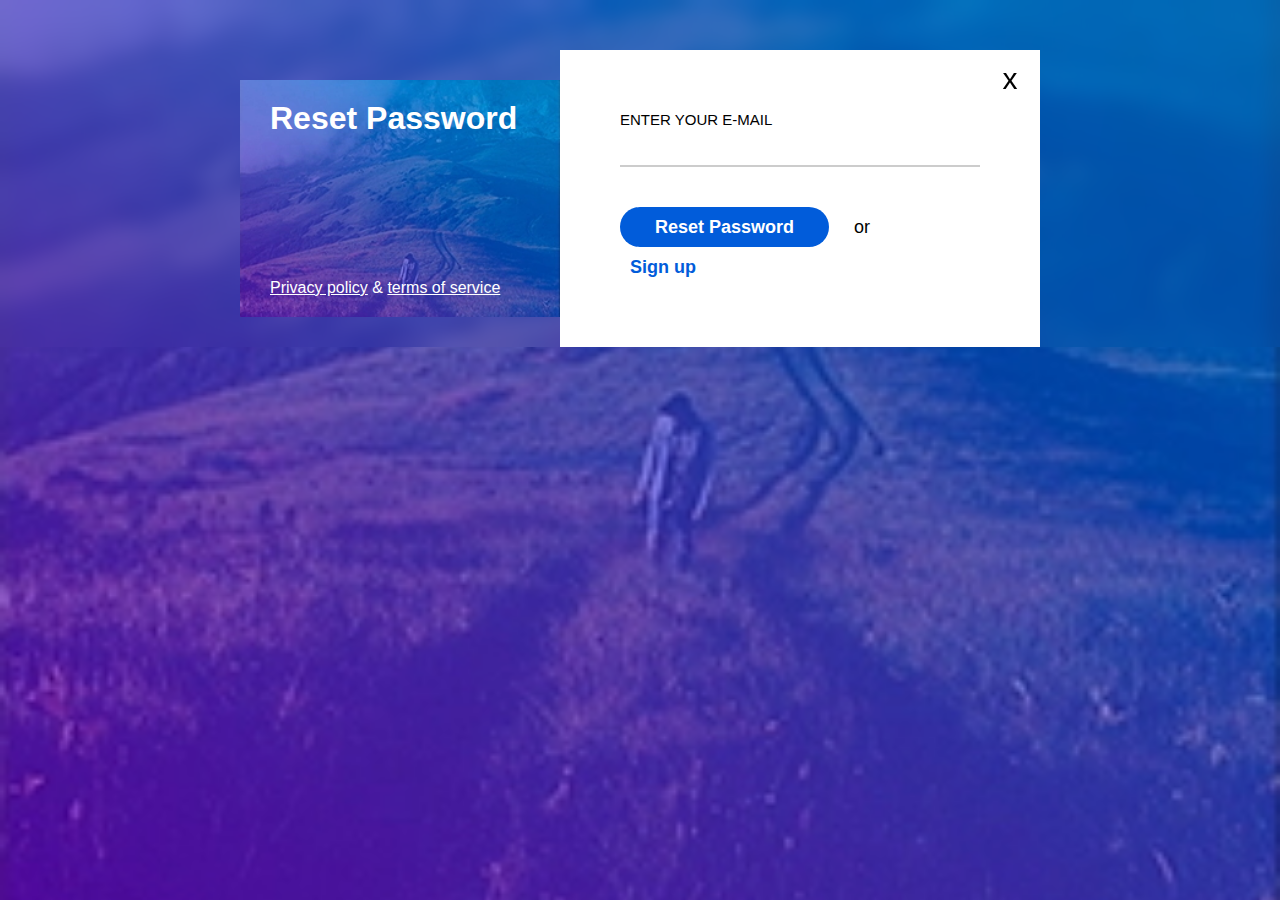
==== pages/forgot_password.html @ aff0c7d6 "added pages with redirect" ====
<!DOCTYPE html>
<html lang="en">
<head>
    <meta charset="UTF-8">
    <meta http-equiv="X-UA-Compatible" content="IE=edge">
    <meta name="viewport" content="width=device-width, initial-scale=1.0">
    <title>Sign Up</title>
    <link rel="stylesheet" href="../css/style.css">
</head>


<body>
    <main class="container">

        <div class="left-column">
            <h1 class="main-title">reset password</h1>
            <div class="links">
                <a href="#">Privacy policy</a>
                <span>&</span>
                <a href="#">terms of service</a>
            </div>
         </div>

        <div class="right-column">
            <div class="close">x</div>
            <form>
                    <div class="form-row">
                        <label for="">Enter your e-mail</label>
                        <input type="email" class="e-mail">
                    </div>

                <div class="form-row">
                <button type="submit">reset password</button>
                <span>or</span>
                <a href="../index.html">Sign up</a>
                </div>

            </form>
        </div>
    </main>





</body>



</html>
---- css/style.css ----
body,
body * {
  margin: 0;
  padding: 0;
  vertical-align: top;
  box-sizing: border-box;
  font-family: 'Gill Sans', 'Gill Sans MT', Calibri, 'Trebuchet MS', sans-serif;
}

body {
    background-image: url(../img/hill.jpg);
    background-position: center;
    background-repeat: no-repeat;
    background-size: cover;
    backdrop-filter: blur(10px);
} 

.container {
    display: inline-block;
    width: 800px;
    margin-top: 50px;
    margin-left: calc((100% - 800px) / 2);
    position: relative;
}

.left-column {
    display: inline-block;
    width: 40%;
    background-color: blue;
    background-image: url(../img/hill.jpg);
    background-repeat: no-repeat;
    background-position: center;
    background-size: cover;
    position: absolute;
    top: 30px;
    bottom: 30px;
    left: 0;
    color: #fff;
}

.left-column > .main-title {
    text-transform: capitalize;
    position: absolute;
    top: 20px;
    left: 30px;
    right: 30px;
}

.left-column > .links {
    position: absolute;
    bottom: 20px;
    left: 30px;
    right: 30px;
}

.left-column > .links > a {
    color: #fff;
  }
.left-column > .links > span {
  }

.right-column {
    width: 60%;
    float: right;
    padding: 60px;
    background-color: #fff;
    position: relative;
}
.close:hover {
    color: grey;
    cursor: pointer;   
}

.close {
    display: inline-block;
    width: 60px;
    height: 60px;
    font-size: 30px;
    text-align: center;
    line-height: 57px;
    position: absolute;
    top: 0;
    right: 0;
}

form {
    display: inline-block;
    width: 100%;
}

form > .form-row {
    display: inline-block;
    width: 100%;
    margin-bottom: 40px;
}

form > .form-row:last-of-type {
    margin-bottom: 0;
}

form > .form-row > label {
    display: inline-block;
    width: 100%;
    margin-bottom: 5px;
    font-size: 15px;
    line-height: 20px;
    text-transform: uppercase;
}

form > .form-row > input {
    display: inline-block;
    width: 100%;
    font-size: 20px;
    line-height: 30px;
    border: none;
    border-bottom: 2px solid #ccc;
}

form > .form-row > button {
    float: left;
    padding: 10px;
    padding-left: 35px;
    padding-right: 35px;
    font-size: 18px;
    font-weight: bold;
    line-height: 20px;
    border: none;
    border-radius: 20px;
    background-color: #015cda;
    color: #fff;
    text-transform: capitalize;
    cursor: pointer;
}

form > .form-row > span {
    float: left;
    padding: 10px;
    margin-left: 15px;
    margin-right: 15px;
    line-height: 20px;
    font-size: 18px;
}

form > .form-row > a {
    float: left;
    padding: 10px;
    line-height: 20px;
    font-size: 18px;
    color: #015cda;
    text-decoration: none;
    font-weight: bold;
}
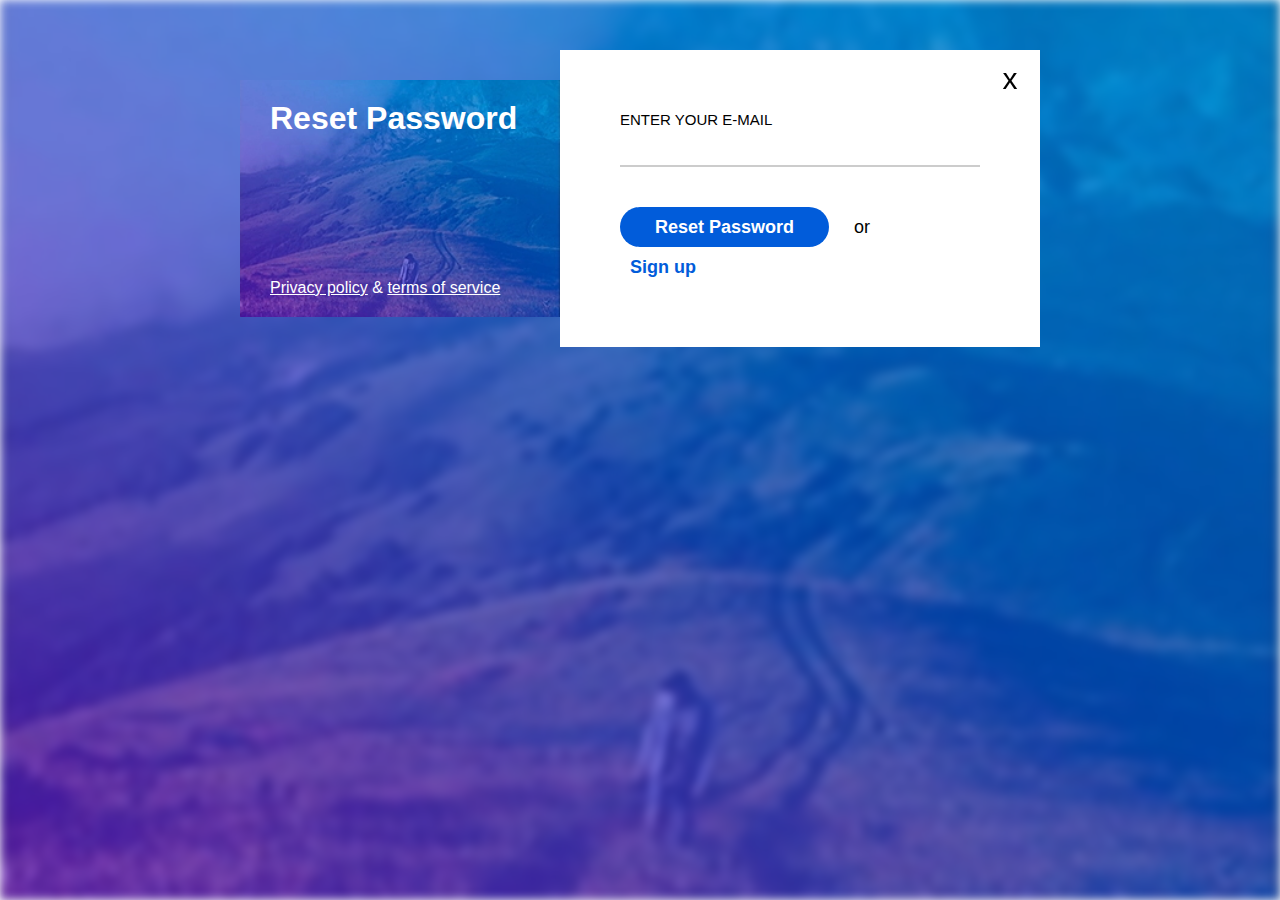
==== commit a7f944b8: "background blur" ====
--- a/pages/forgot_password.html
+++ b/pages/forgot_password.html
@@ -10,6 +10,7 @@
 
 
 <body>
+    <div class="background-img"></div>
     <main class="container">
 
         <div class="left-column">
--- a/css/style.css
+++ b/css/style.css
@@ -7,13 +7,19 @@
   font-family: 'Gill Sans', 'Gill Sans MT', Calibri, 'Trebuchet MS', sans-serif;
 }
 
-body {
+.background-img {
     background-image: url(../img/hill.jpg);
-    background-position: center;
-    background-repeat: no-repeat;
+    -webkit-background-size: cover;
     background-size: cover;
-    backdrop-filter: blur(10px);
-} 
+    background-position: center center;
+    height: 100vh;
+    position: fixed;
+    left: 0;
+    right: 0;
+    z-index: -1;
+    filter: blur(5px);
+    -webkit-filter: blur(5px);
+}
 
 .container {
     display: inline-block;
